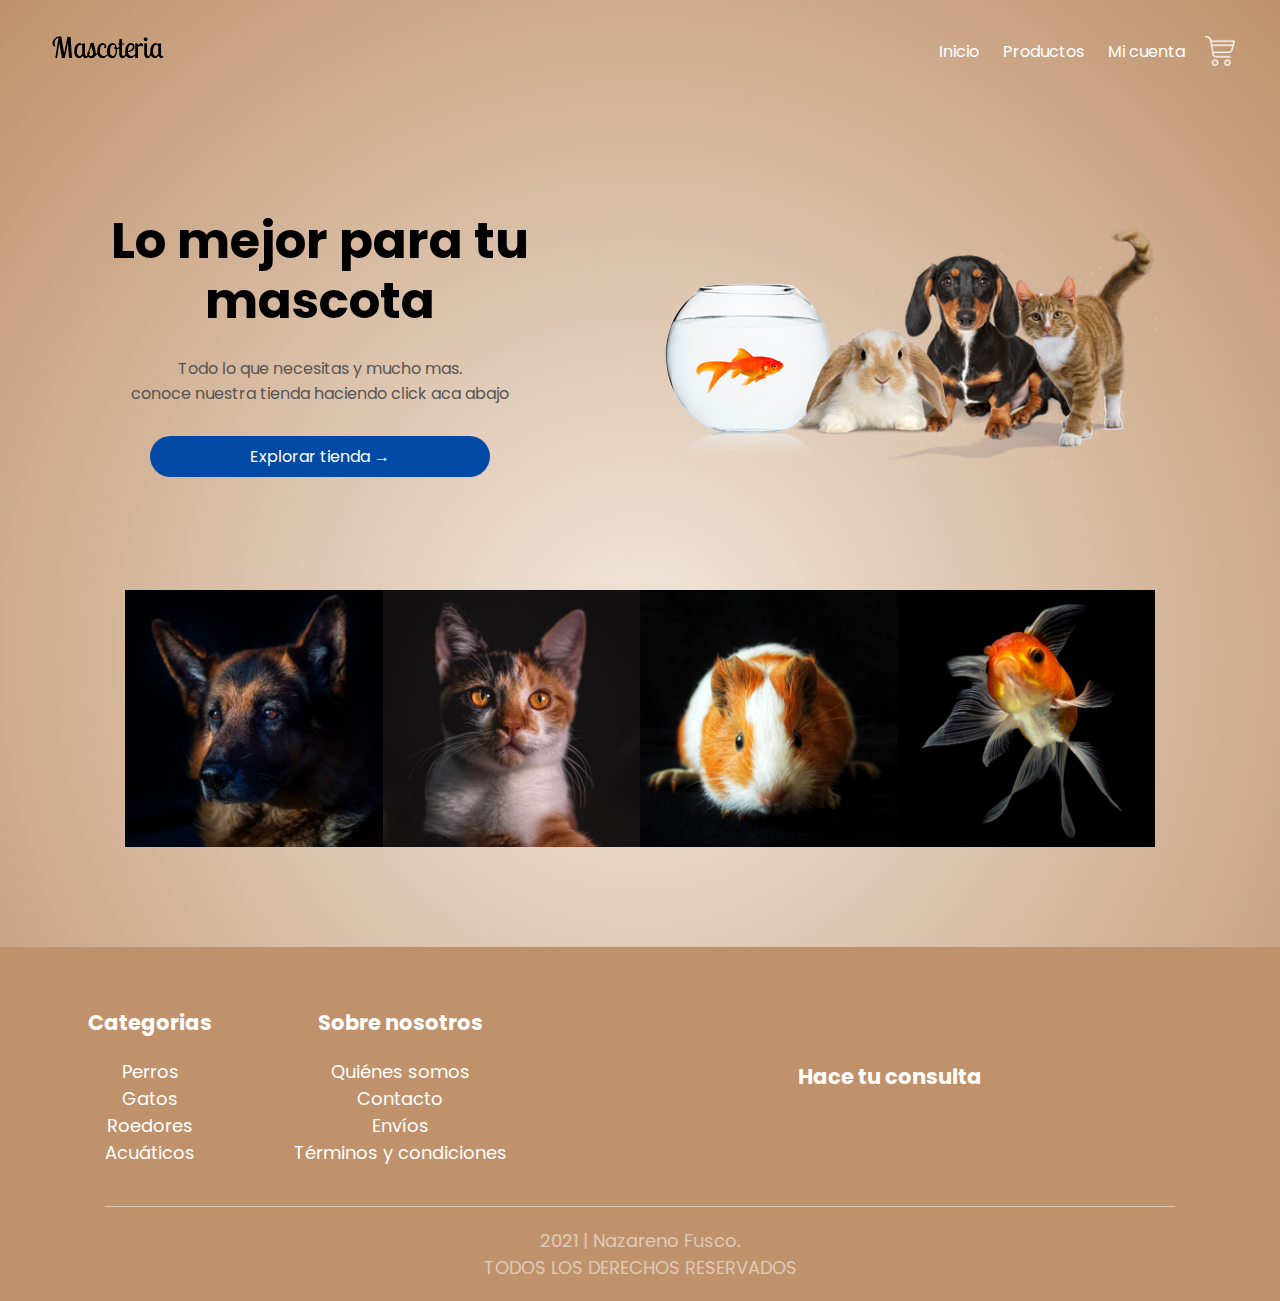
==== index.html @ 438f8035 "primer commit" ====
<html lang="en">

<head>
    <meta charset="UTF-8">
    <meta name="viewport" content="width=device-width, initial-scale=1.0">
    <link rel="stylesheet" href="./css/style.css">
    <link href="https://fonts.googleapis.com/css2?family=Poppins:wght@300;400;500;600;700&display=swap"
        rel="stylesheet">
    <title>Mascoteria</title>
</head>

<body>

    <!--Barra de navegacion-->

    <div class="header">

        <div class="contenedor">

            <div class="barra-navegacion">

                <div class="logo">
                    <img src="imagenes/logo.png" width="125px">
                </div>

                <nav>
                    <ul>

                        <li><a href="./index.html">Inicio</a></li>
                        <li><a href="./productos.html">Productos</a></li>
                        <li><a href="./usuario.html">Mi cuenta</a></li>

                    </ul>

                </nav>

                <a href="./carrito.html"><img src="imagenes/carrito.png" width="30px" height="30px"></a>

            </div>


        </div>

        <!--Banner de bienvenida-->

        <div class="fila">

            <!-- El numero luego de la clase columna indica cuantas columnas tiene cada div. En este caso 2 columnas-->

            <div class="columna-2">

                <h1>Lo mejor para tu mascota</h1>
                <p>
                    Todo lo que necesitas y mucho mas. <br> conoce nuestra tienda haciendo click aca abajo
                </p>

                <!-- &#8594 es el codigo unicode para mostrar una flecha hacia la derecha.-->

                <a href="./productos.html" class="btn">Explorar tienda &#8594;</a>

            </div>

            <div class="columna-2">

                <img src="imagenes/inicio2.png">

            </div>

        </div>

    </div>

    <!---Categorias destacadas-->

    <div class="categorias">

        <!--Estas categorias se van a mostrar como slider-->

        <div class="contenedor-pequenio">

            <div class="fila">

                <div class="columna-4">
                    <img src="./imagenes/categoria-1.jpg">
                </div>
                <div class="columna-4">
                    <img src="./imagenes/categoria-2.jpg">
                </div>
                <div class="columna-4">
                    <img src="./imagenes/categoria-3.jpg">
                </div>
                <div class="columna-4">
                    <img src="./imagenes/categoria-4.jpg">
                </div>

            </div>

        </div>

    </div>

    <!--footer-->

    <div class="footer">

        <div class="contenedor">

            <div class="fila">

                <div class="footer-col-1">
                    <h3>Categorias</h3>
                    <ul>
                        <li><a href="">Perros</a></li>
                        <li><a href="">Gatos</a></li>
                        <li><a href="">Roedores</a></li>
                        <li><a href="">Acuáticos</a></li>
                    </ul>
                </div>

                <div class="footer-col-2">
                    <h3>Sobre nosotros</h3>
                    <ul>
                        <li><a href="">Quiénes somos</a></li>
                        <li><a href="">Contacto</a></li>
                        <li><a href="">Envíos</a></li>
                        <li><a href="">Términos y condiciones</a></li>
                    </ul>
                </div>

                <div class="footer-col-3">
                    <h3>Hace tu consulta</h3>
                    <!---Acá falta hacer un formulario de contacto-->
                </div>

            </div>

            <hr>
            <p class="copyright">2021 | Nazareno Fusco. <br> TODOS LOS DERECHOS RESERVADOS</p>

        </div>


    </div>


</body>

</html>
---- css/style.css ----
* {
    margin: 0;
    padding: 0;
    box-sizing: border-box;
}

body {
    font-family: 'Poppins', sans-serif;
    background: radial-gradient(#F2E7DC, #BF926B);
}

/*----Header----*/

.barra-navegacion {
    display: flex;
    align-items: center;
    padding: 20px;
}

nav {
    flex: 1;
    text-align: right;
}

nav ul {
    display: inline-block;
    list-style-type: none;
}

nav ul li {
    display: inline-block;
    margin-right: 20px;
}

a {
    text-decoration: none;
    color: white
}

p {
    color: #555;
}

.contenedor {
    max-width: 1300px;
    margin: auto;
    padding-left: 25px;
    padding-right: 25px;
}

.fila {
    display: flex;
    align-items: center;
    flex-wrap: wrap;
    justify-content: space-around;
}

.columna-2 {
    flex-basis: 50%;
    min-width: 300px;
}

.columna-2 img {
    max-width: 100%;
    padding: 50px 25px;
}

.columna-2 h1 {
    font-size: 50px;
    line-height: 60px;
    margin: 25px 0;
    text-align: center;
}

.columna-2 p {
    text-align: center;
}

.btn {
    display: flex;
    justify-content: center;
    align-items: center;
    background: #034AA6;
    color: white;
    padding: 8px 30px;
    margin: 30px 150px;
    border-radius: 30px;
}

.btn:hover {
    background: #035AA6;
}

.header .fila {
    margin-top: 70px;
}

/*----Categorias----*/

.categorias {
    margin: 70px 0;
}

.columna-4 {
    flex-basis: 25%;
    min-width: 250px;
    margin-bottom: 30px;
}

.columna-4 img {
    width: 100%;
}

.contenedor-pequenio {
    max-width: 1080px;
    margin: auto;
    padding-left: 25px;
    padding-right: 25px;
}

/*----Footer----*/

.footer {
    background: #BF926B;
    color: white;
    font-size: 18px;
    padding: 60px 0 20px;
}

.footer h3 {
    margin-bottom: 20px;
}

.footer-col-1, .footer-col-2, .footer-col-3 {
    min-width: 250px;
    margin-bottom: 20px;
}

.footer-col-1, .footer-col-2 {
    flex-basis: 20%;
    text-align: center;
}

ul {
    list-style-type: none;
}

.footer-col-3 {
    flex: 1;
    text-align: center;
}

.footer hr {
    border: none;
    background: white;
    height: 1px;
    margin: 20px 80px;
    opacity: 50%;
}

.copyright {
    text-align: center;
    color: white;
    opacity: 50%;
}

/*----Panel de usuario---*/

.panel-usuario {
    padding: 50px 0;
}

.contenedor-formulario {
    background: white;
    width: 300px;
    height: 400px;
    position: relative;
    text-align: center;
    padding: 20px 0;
    margin: auto;
    box-shadow: 0 0 20px 0px rgba(0, 0, 0, 0.1);
    overflow: hidden;
}

.contenedor-formulario span {
    color: #BF926B;
    font-weight: bold;
    padding: 0 10px;
    cursor: pointer;
    width: 100px;
    display: inline-block;
}

.btn-formulario {
    display: inline-block;
}

.contenedor-formulario form{
    max-width: 300px;
    padding: 0 20px;
    position: absolute;
    top:130px;
    transition: transform 1s;
}

form input{
    width: 100%;
    height: 30px;
    margin: 10px 0;
    padding: 0 10px;
    border: 1px solid #ccc;

}

form .btn{
    width: 100%;
    border: none;
    cursor: pointer;
    margin: 10px 0;
}

form .btn:focus{
    outline: none;
}

#loginForm{
    left: -300px;
}

#loginForm a{
    font-size: 12px;
    color: black;
}

#registroForm{
    left: 0;
}

#indicador{
    width: 100px;
    border: none;
    background: #034AA6;
    height: 3px;
    margin-top: 8px;
    margin-left: 55px;
    transform: translateX(100px);
    transition: transform 1s;
}

/*----Productos---*/

.fila-2{
    justify-content: space-between;
    margin: 100px auto 50px;
}

select{
    border: 1px solid #034AA6 ;
    padding: 5px;
}

select:focus{
    outline: none;
}

.btn-pagina{
    display: flexbox;
    margin: 0 auto 80px;
}

.btn-pagina span{
    display: inline-block;
    color: black;
    margin-left: 10px;
    width: 40px;
    height: 40px;
    text-align: center;
    line-height: 40px;
    cursor: pointer;
}

.btn-pagina span:hover{
    background-color: #035AA6;
    color: white;
}

/*----Carrito---*/


.carrito{
    margin: 80px auto;

}

table{
    width: 100%;
    border-collapse: collapse;
}

.info-carrito{
    display: flex;
    flex-wrap: wrap;
}

th{
    text-align: left;
    padding: 5px;
    color: white;
    background: #035AA6;
    font-weight: normal;
}

td{
    padding: 10px 5px;

}

td input{
    width: 40px;
    height: 30px;
    padding: 5px;
}

td a{
    color: #035AA6 ;
    font-size: 12px;
}

td img{
    width: 80px;
    height: 80px;
    margin-right: 10px ;
}

.precio-total{
    display: flex;
    justify-content: flex-end;
}

.precio-total table{
    border-top: 3px solid  #035AA6 ;
    width: 100%;
    max-width: 400px;
}

td:last-child{
    text-align: right;
}

th:last-child{
    text-align: right;
}

.btn-confirmar-compra{
    display: flex;
    justify-content: flex-end;
}
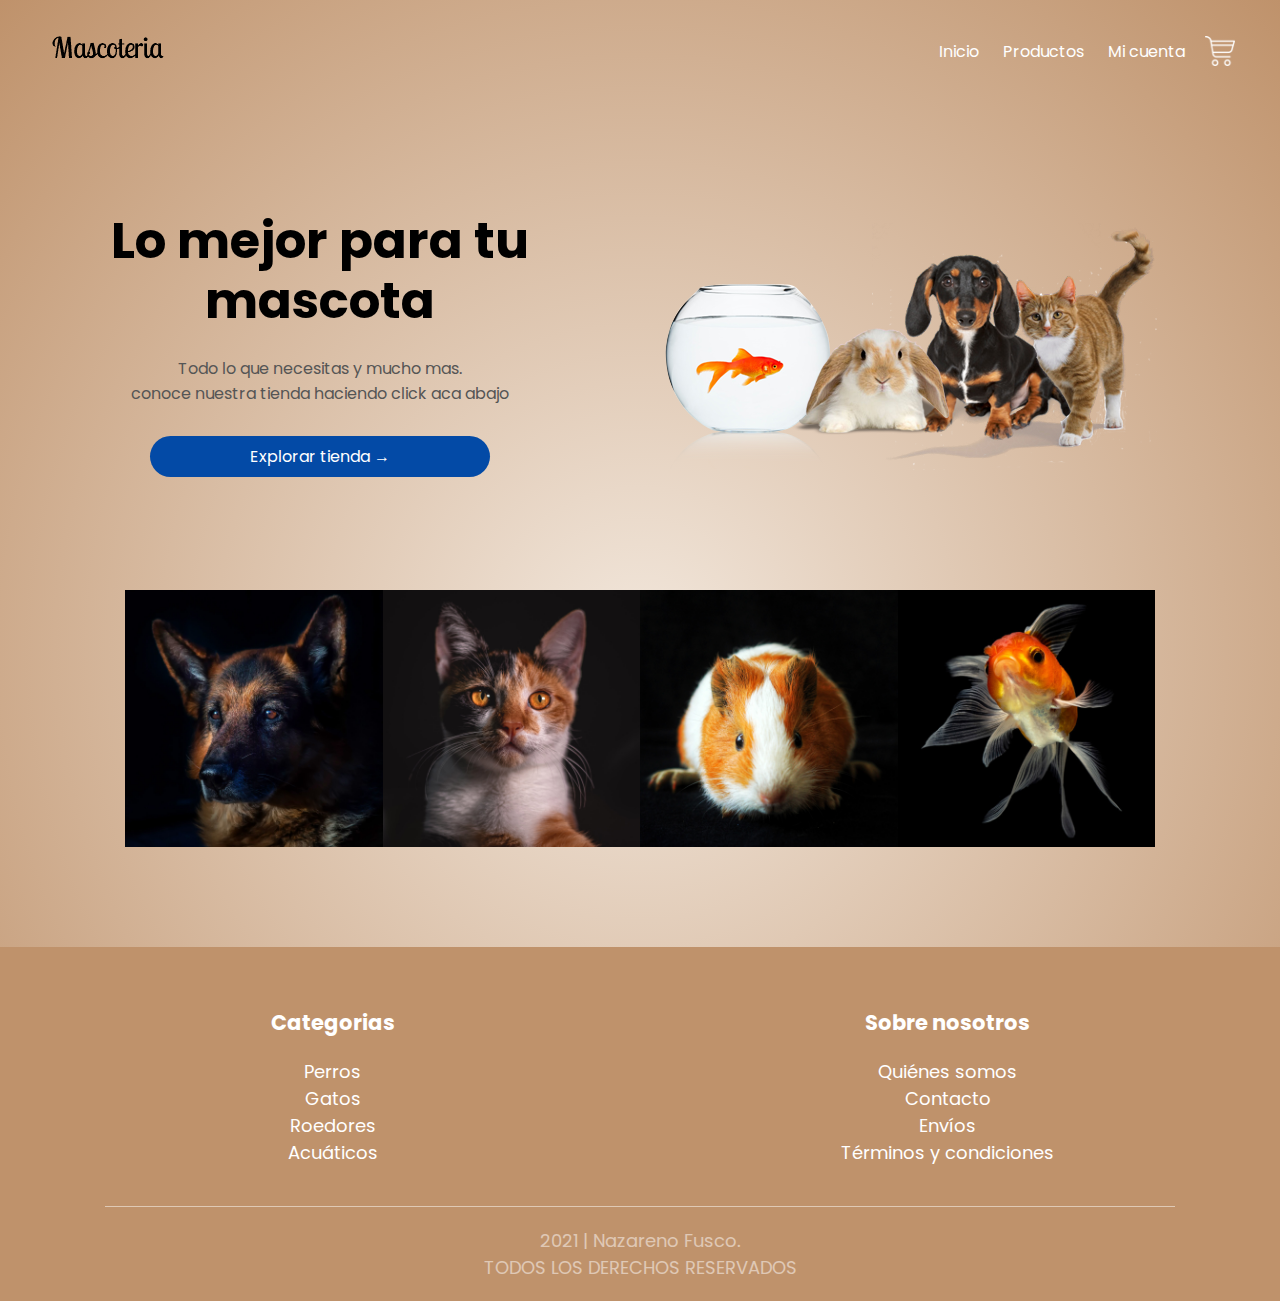
==== commit a15d2f65: "tercer commit" ====
--- a/index.html
+++ b/index.html
@@ -121,15 +121,10 @@
                     <h3>Sobre nosotros</h3>
                     <ul>
                         <li><a href="">Quiénes somos</a></li>
-                        <li><a href="">Contacto</a></li>
+                        <li><a href="./contacto.html">Contacto</a></li>
                         <li><a href="">Envíos</a></li>
                         <li><a href="">Términos y condiciones</a></li>
                     </ul>
-                </div>
-
-                <div class="footer-col-3">
-                    <h3>Hace tu consulta</h3>
-                    <!---Acá falta hacer un formulario de contacto-->
                 </div>
 
             </div>
